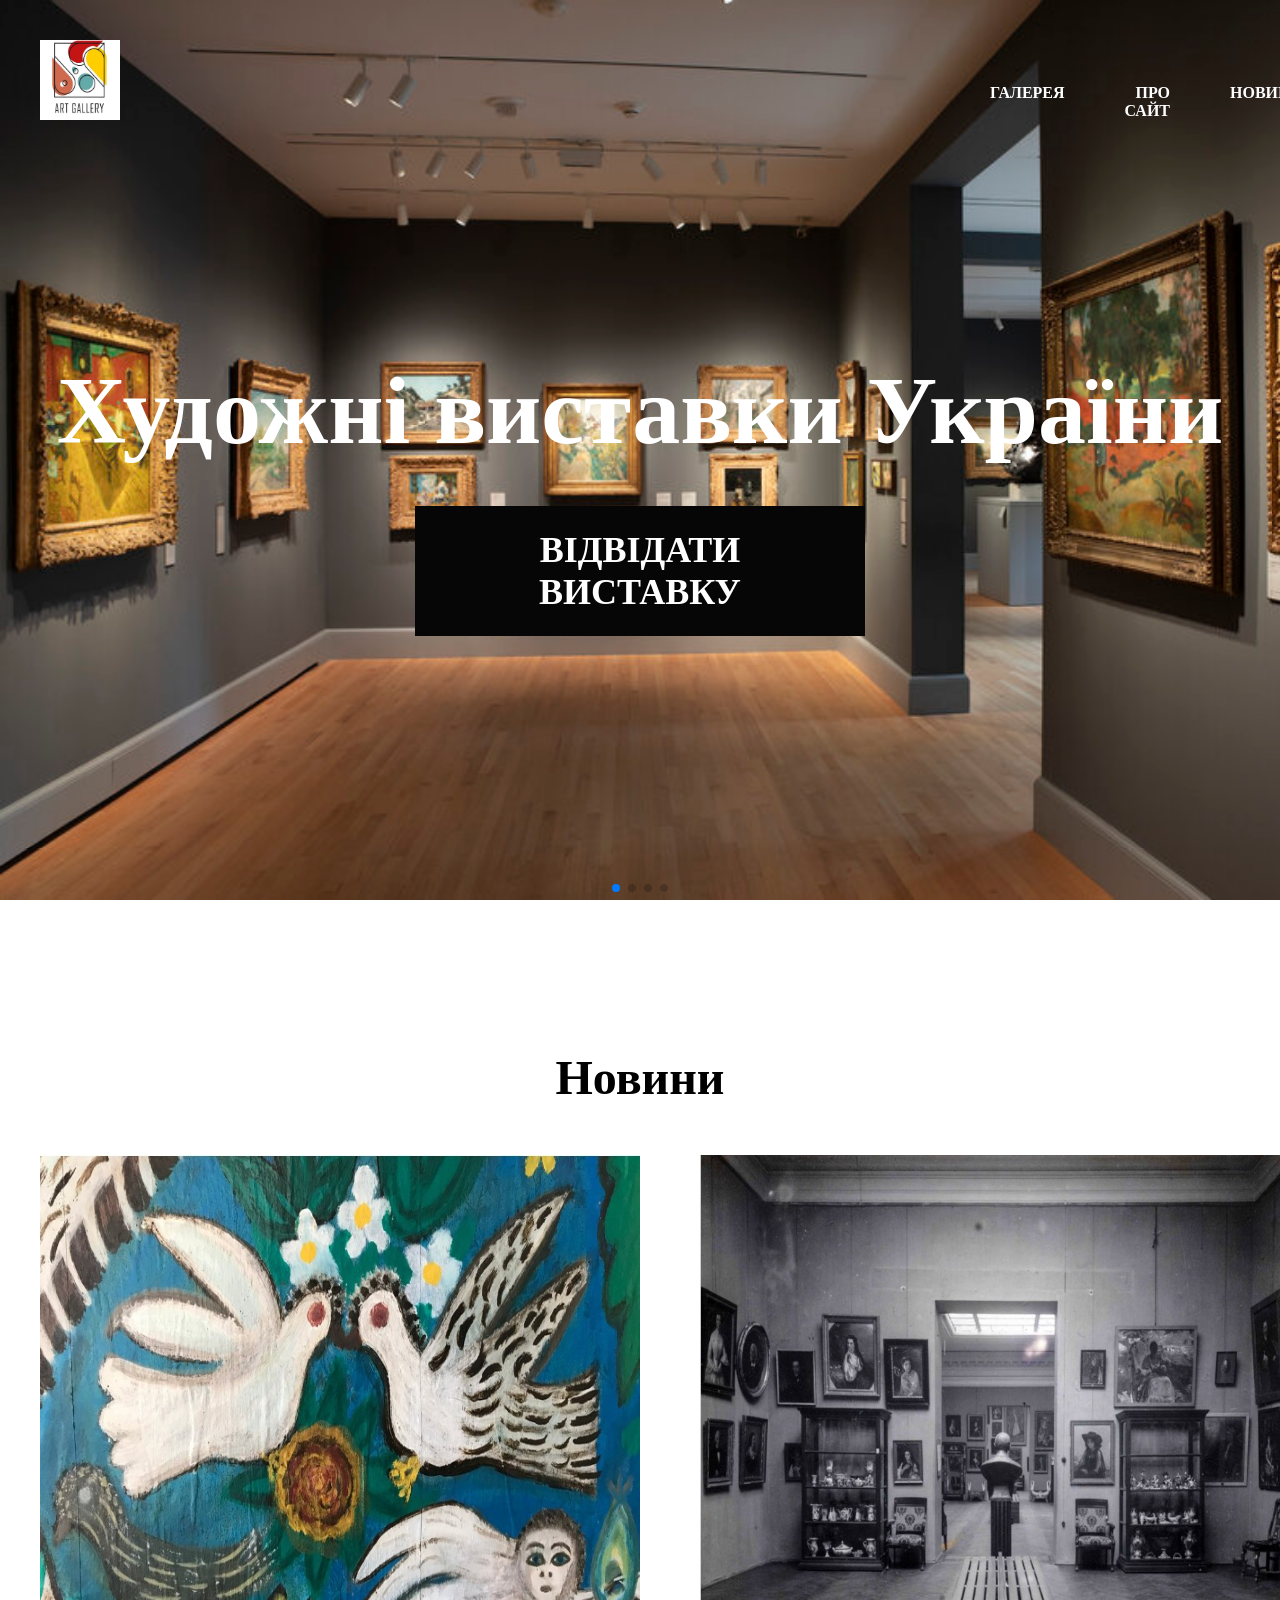
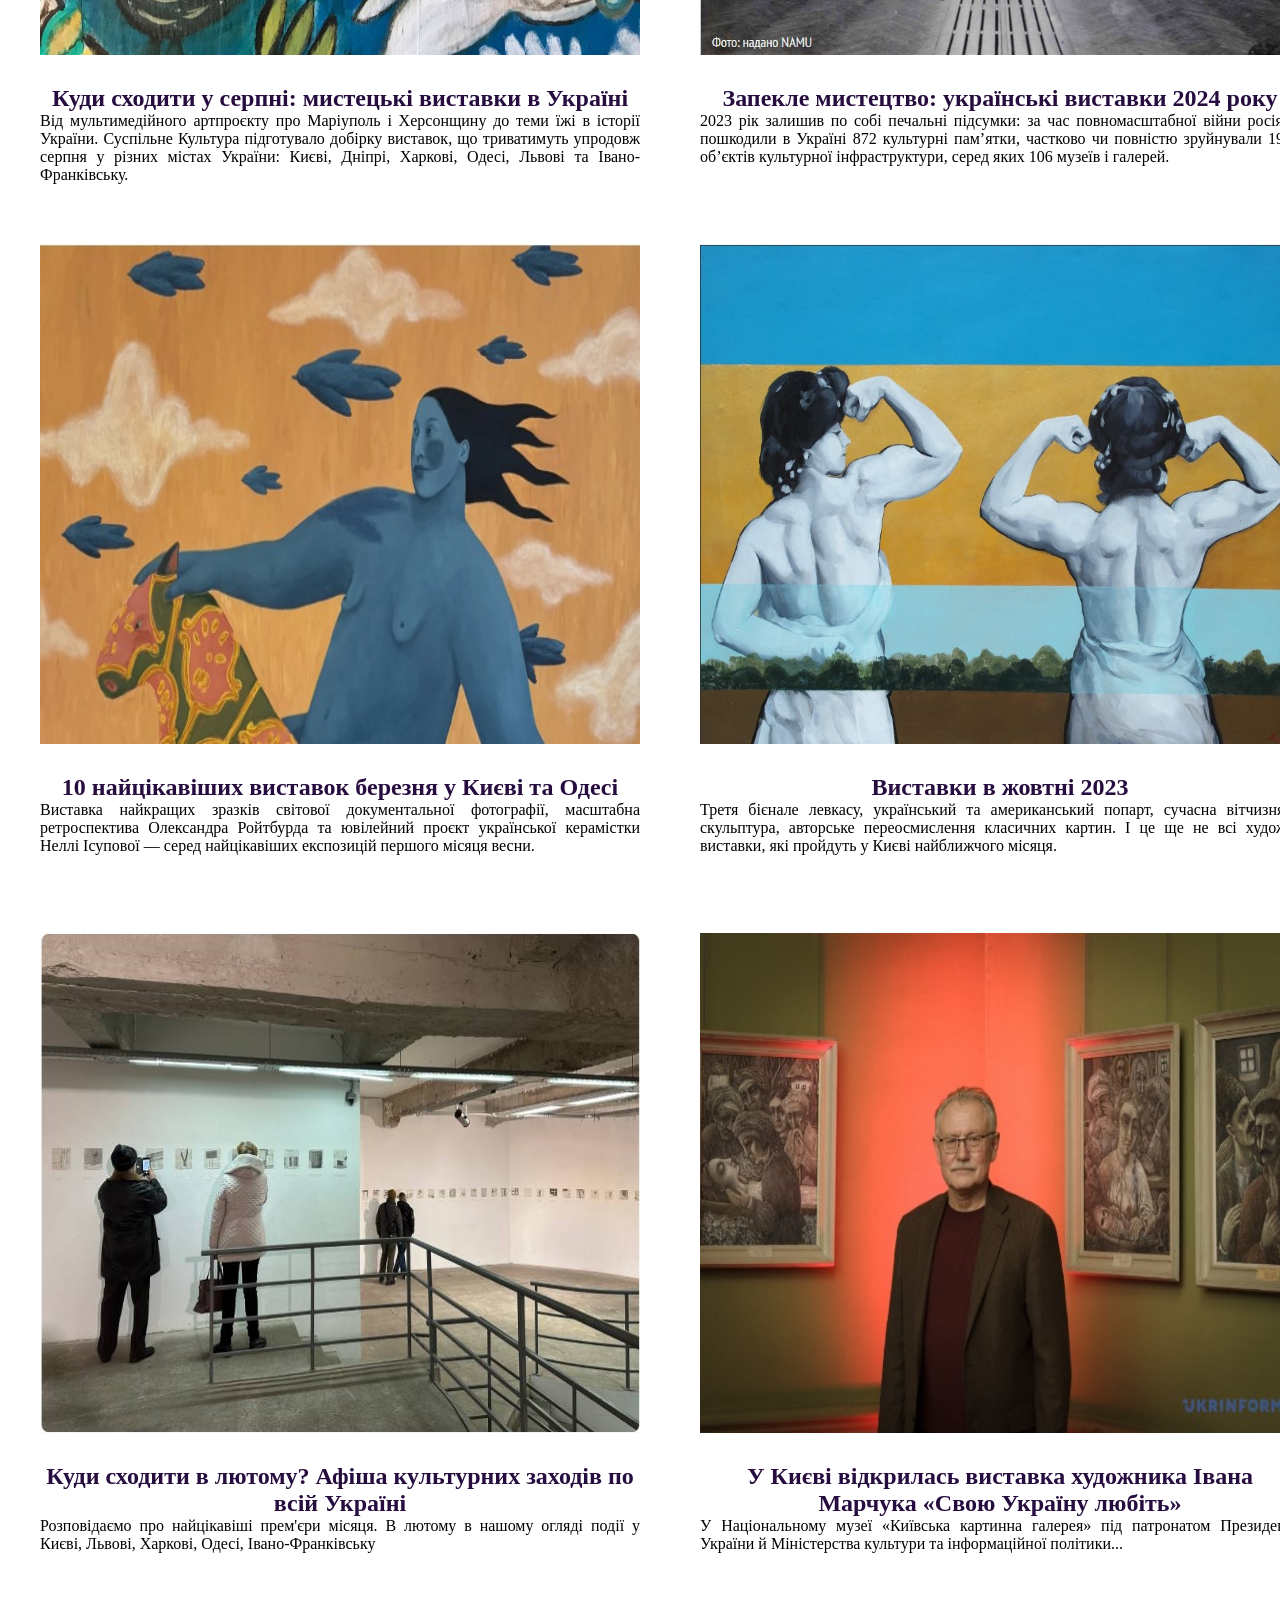
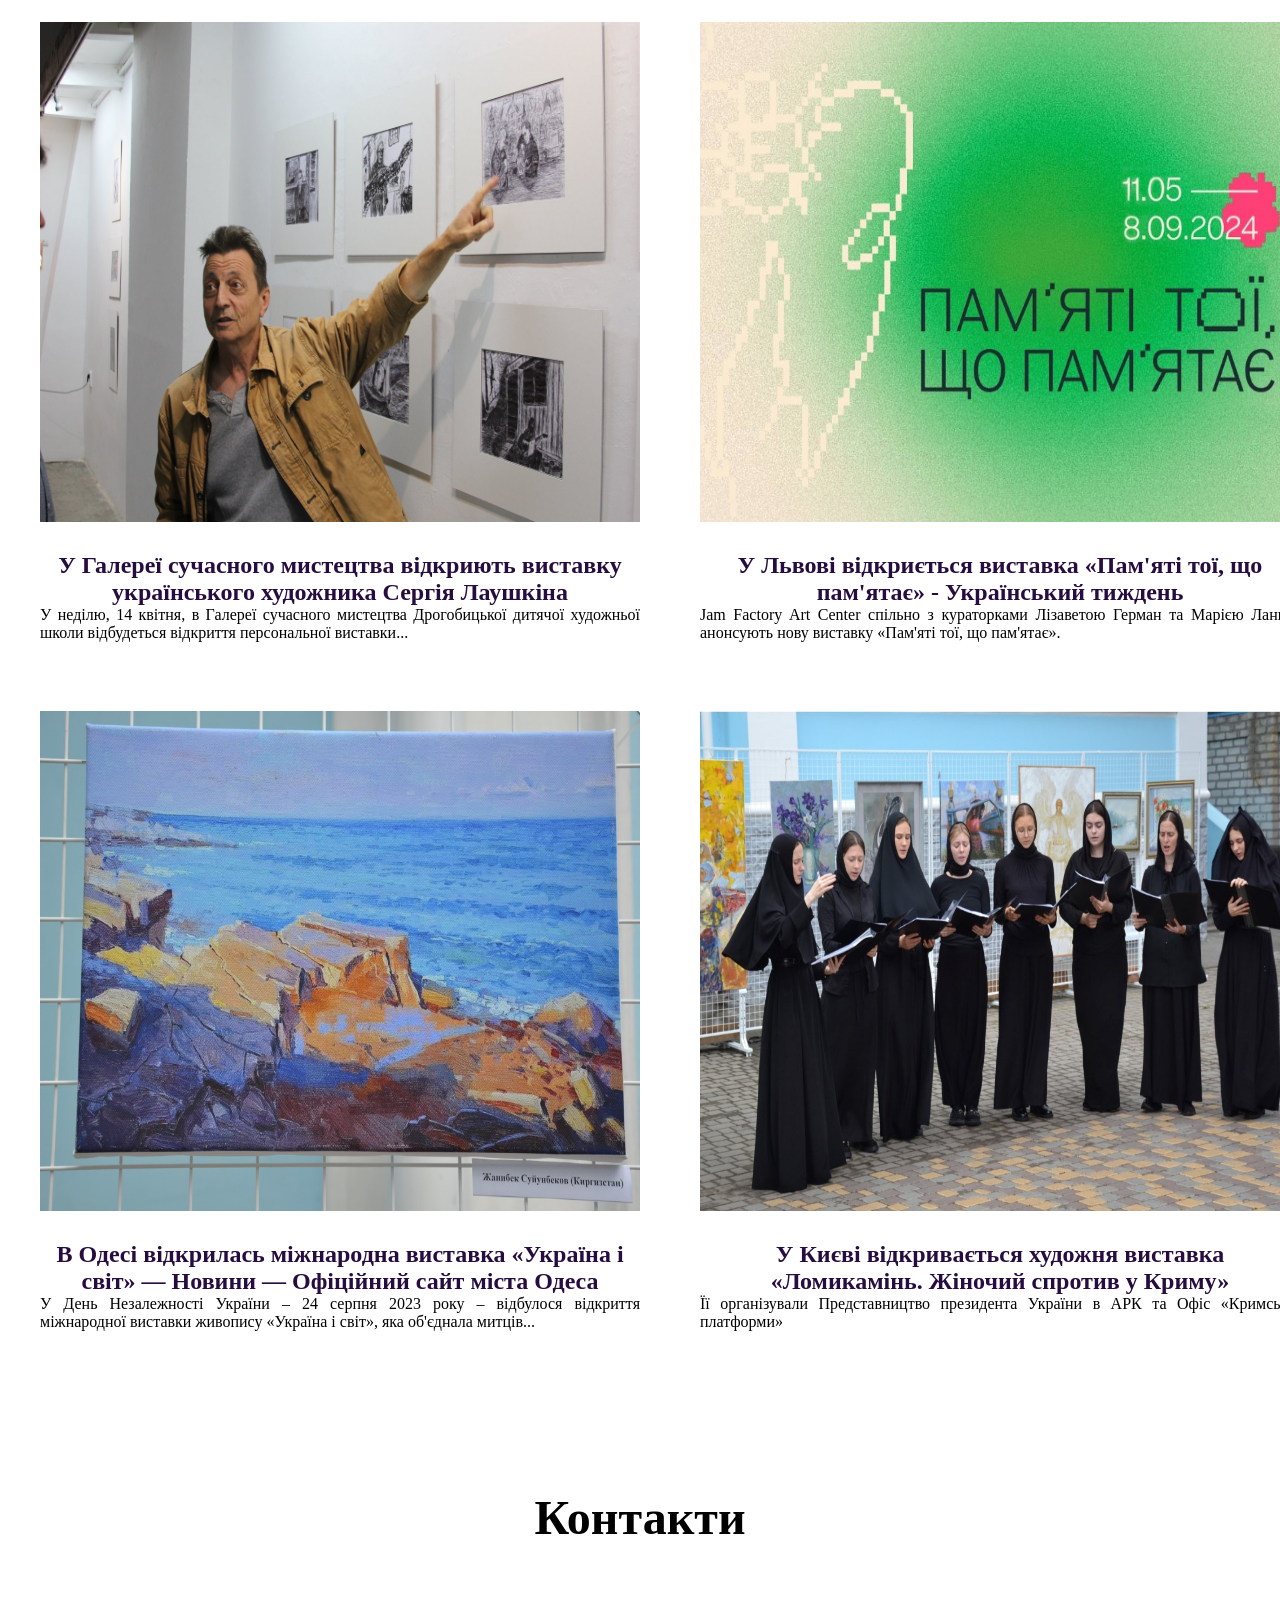
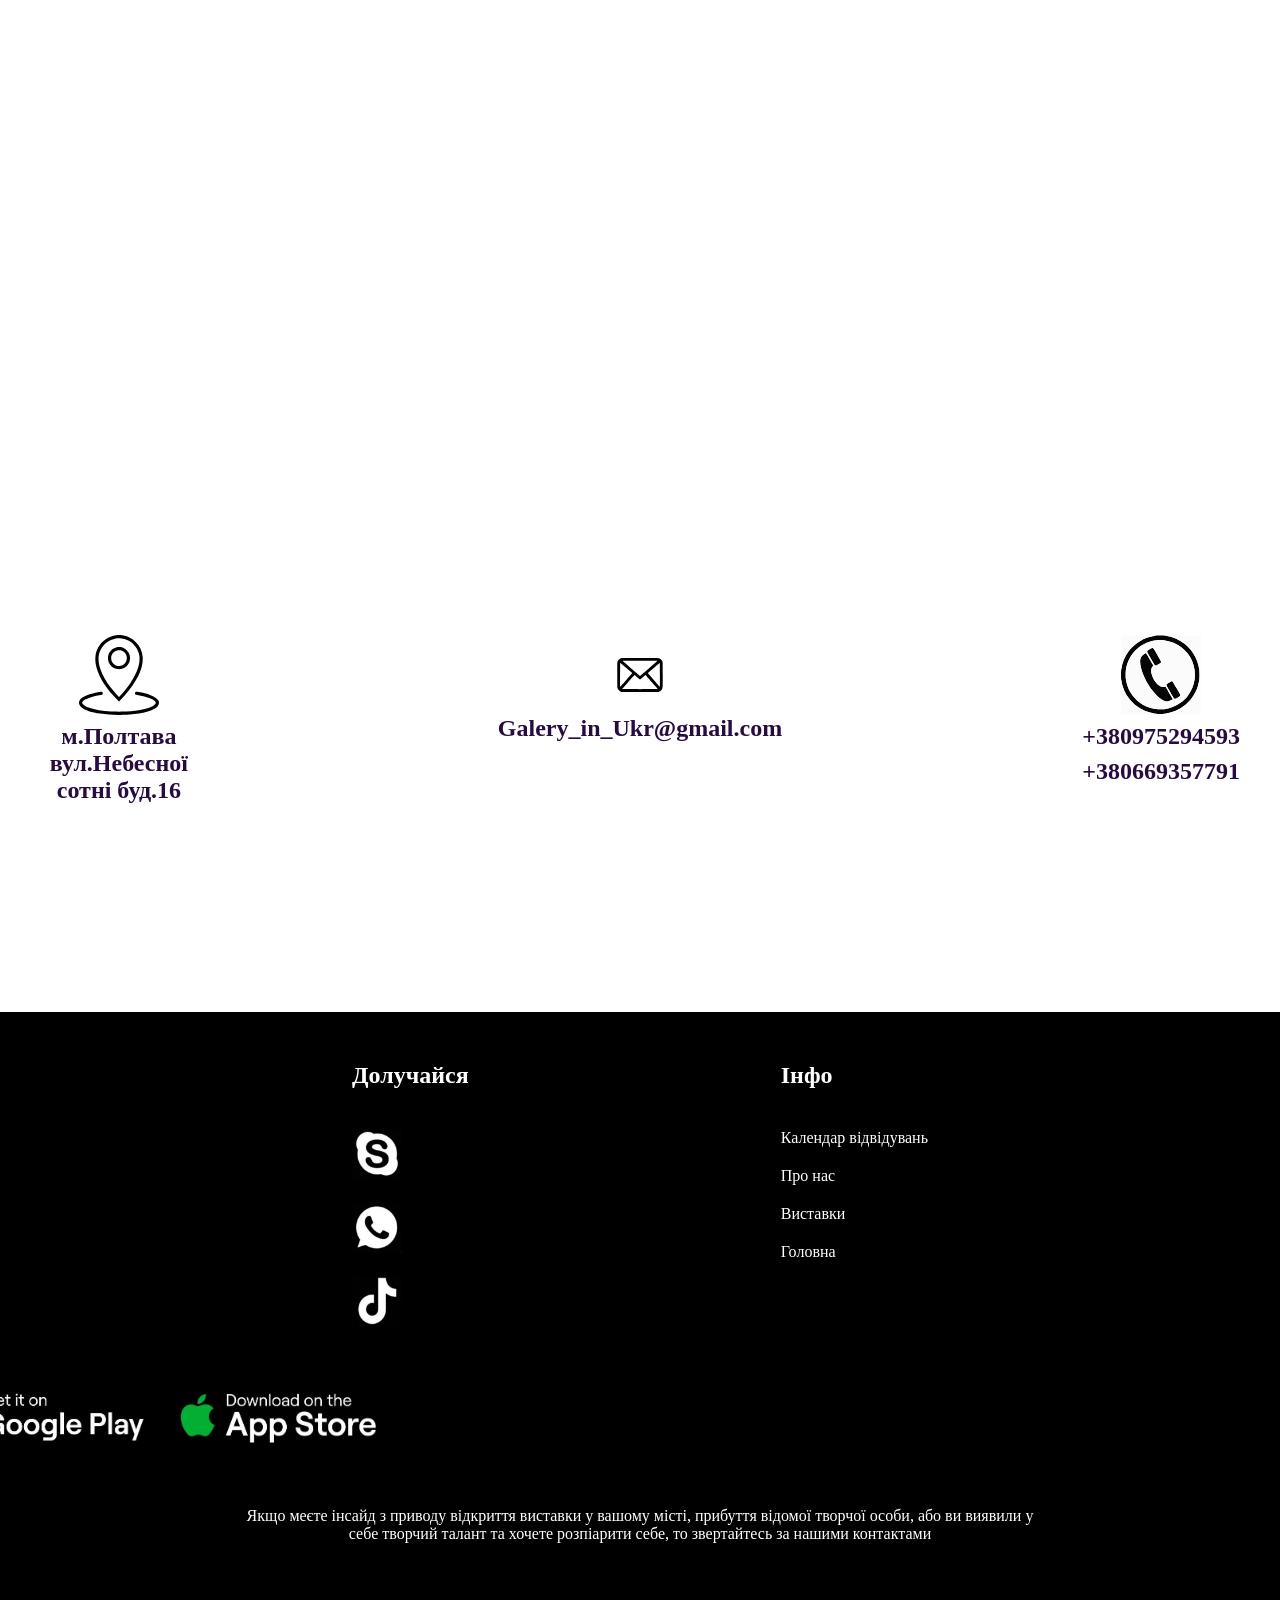
==== Index.html @ 412c2442 "first commit" ====
<html>

<head>
    <link rel="stylesheet" href="https://cdn.jsdelivr.net/npm/swiper@11/swiper-bundle.min.css" />
    <link rel="stylesheet" type="text/css" href="Styles.css">
    <Title> Головна </title>
    <link rel="preconnect" href="https://fonts.googleapis.com">
    <link rel="preconnect" href="https://fonts.gstatic.com" crossorigin>
    <link
        href="https://fonts.googleapis.com/css2?family=DM+Serif+Display:ital@0;1&family=Sedan:ital@0;1&family=Ubuntu:ital,wght@0,300;0,400;0,500;0,700;1,300;1,400;1,500;1,700&display=swap"
        rel="stylesheet">
</head>

<Body>
    <div class="wrapper">
        <header class="header header-main">
            <div class="container">
                <div class="header_inner">
                    <a href="Golovna.html" class="logo">
                        <img src="images/logo5.jpg" alt="" class="logo_img">
                    </a>
                    <div class="menu">
                        <ul class="menu_list">
                            <li class="menu_list-item">
                                <a class="menu_list-link" href="Galery.html">Галерея</a>
                            </li>
                            <li class="menu_list-item">
                                <a class="menu_list-link" href="About.html">Про сайт</a>
                            </li>
                            <li class="menu_list-item">
                                <a class="menu_list-link" href="#News">Новини</a>
                            </li>
                            <li class="menu_list-item">
                                <a class="menu_list-link" href="#contack">Контакти</a>
                            </li>
                        </ul>
                    </div>
                </div>

            </div>
        </header>
        <main class="main">
            <section class="top">
                <div class="container">
                    <h1 class="titles">
                        Художні виставки України
                    </h1>
                    <a href="Galery.html" class="top_links">
                        Відвідати виставку
                    </a>
                </div>
            </section>
            <div class="slider">
                <div class="swiper">
                    <div class="swiper-wrapper">
                        <div class="swiper-slide" style="background-image: url(images/galery1.jpg);"></div>
                        <div class="swiper-slide" style="background-image: url(images/galery11.jpg);"></div>
                        <div class="swiper-slide" style="background-image: url(images/galery3.jpg);"></div>
                        <div class="swiper-slide" style="background-image: url(images/galery4.jpg);"></div>
                    </div>
                    <div class="swiper-pagination"></div>
                </div>
            </div>
            <section class="section-obl">
                <div class="container">
                    <h2 class="section-title" id="News">Новини</h2>
                    <div class="why_lease-list">
                        <div class="why_lease-item">
                            <img src="images/news2.jpg" alt="" class="why_lease-item-img">
                            <h3>
                                <a class="why_lease-item-title" target="_blank"
                                    href="https://suspilne.media/culture/547539-kudi-shoditi-v-serpni-mistecki-vistavki-v-ukraini/">
                                    Куди сходити у серпні: мистецькі виставки в Україні
                                </a>
                            </h3>
                            <p class="why_lease-item-text">
                                Від мультимедійного артпроєкту про Маріуполь і Херсонщину до
                                теми їжі в історії України. Суспільне Культура підготувало добірку
                                виставок, що триватимуть упродовж серпня у різних містах України:
                                Києві, Дніпрі, Харкові, Одесі, Львові та Івано-Франківську.
                            </p>
                        </div>
                        <div class="why_lease-item">
                            <img src="images/news3.jpg" alt="" class="why_lease-item-img">
                            <h3>
                                <a class="why_lease-item-title" target="_blank"
                                    href="https://lb.ua/culture/2024/01/20/594532_zapekle_mistetstvo_ukrainski.html">
                                    Запекле мистецтво: українські виставки 2024 року
                                </a>
                            </h3>
                            <p class="why_lease-item-text">
                                2023 рік залишив по собі печальні підсумки: за час повномасштабної
                                війни росіяни пошкодили в Україні 872 культурні пам’ятки, частково
                                чи повністю зруйнували 1907 об’єктів культурної інфраструктури,
                                серед яких 106 музеїв і галерей.
                            </p>
                        </div>
                        <div class="why_lease-item">
                            <img src="images/news4.jpg" alt="" class="why_lease-item-img">
                            <h3>
                                <a class="why_lease-item-title" target="_blank"
                                    href="https://vogue.ua/article/culture/art/7-naycikavishih-vistavok-bereznya-u-kiyevi-ta-lvovi-54980.html">
                                    10 найцікавіших виставок березня у Києві та Одесі
                                </a>
                            </h3>
                            <p class="why_lease-item-text">
                                Виставка найкращих зразків світової документальної фотографії, масштабна
                                ретроспектива Олександра Ройтбурда та ювілейний проєкт української керамістки
                                Неллі Ісупової — серед найцікавіших експозицій першого місяця весни.
                            </p>
                        </div>
                        <div class="why_lease-item">
                            <img src="images/news5.jpg" alt="" class="why_lease-item-img">
                            <h3>
                                <a class="why_lease-item-title" target="_blank"
                                    href="https://tykyiv.com/afisha/tsikavi-vistavki-iaki-varto-vidvidati-u-zhovtni/">
                                    Виставки в жовтні 2023
                                </a>
                            </h3>
                            <p class="why_lease-item-text">
                                Третя бієнале левкасу, український та американський попарт, сучасна вітчизняна
                                скульптура, авторське переосмислення класичних картин. І це ще не всі художні
                                виставки, які пройдуть у Києві найближчого місяця.
                            </p>
                        </div>
                        <div class="why_lease-item">
                            <img src="images/news6.jpg" alt="" class="why_lease-item-img">
                            <h3>
                                <a class="why_lease-item-title" target="_blank"
                                    href="https://life.pravda.com.ua/culture/2024/01/31/259160/">
                                    Куди сходити в лютому? Афіша культурних заходів по всій Україні
                                </a>
                            </h3>
                            <p class="why_lease-item-text">
                                Розповідаємо про найцікавіші прем'єри місяця. В лютому в нашому огляді події у
                                Києві, Львові, Харкові, Одесі, Івано-Франківську
                            </p>
                        </div>
                        <div class="why_lease-item">
                            <img src="images/news7.jpg" alt="" class="why_lease-item-img">
                            <h3>
                                <a class="why_lease-item-title" target="_blank"
                                    href="https://www.ukrinform.ua/rubric-culture/3782452-u-kievi-vidkrilas-vistavka-hudoznika-ivana-marcuka-svou-ukrainu-lubit.html">
                                    У Києві відкрилась виставка художника Івана Марчука «Свою Україну любіть»
                                </a>
                            </h3>
                            <p class="why_lease-item-text">
                                У Національному музеї «Київська картинна галерея» під патронатом Президента
                                України й Міністерства культури та інформаційної політики...
                            </p>
                        </div>
                        <div class="why_lease-item">
                            <img src="images/news1.jpg" alt="" class="why_lease-item-img">
                            <h3>
                                <a class="why_lease-item-title" target="_blank"
                                    href="https://drohobych-rada.gov.ua/do-1200-u-stebnyku-bude-prypyneno-vodopostachannya-vul-a-melnyka-ta-kolpczya/">
                                    У Галереї сучасного мистецтва відкриють виставку українського художника Сергія
                                    Лаушкіна
                                </a>
                            </h3>
                            <p class="why_lease-item-text">
                                У неділю, 14 квітня, в Галереї сучасного мистецтва Дрогобицької дитячої
                                художньої школи відбудеться відкриття персональної виставки...
                            </p>
                        </div>
                        <div class="why_lease-item">
                            <img src="images/news8.jpg" alt="" class="why_lease-item-img">
                            <h3>
                                <a class="why_lease-item-title" target="_blank"
                                    href="https://tyzhden.ua/u-lvovi-vidkryietsia-vystavka-pam-iati-toi-shcho-pam-iataie/">
                                    У Львові відкриється виставка «Пам'яті тої, що пам'ятає» - Український тиждень
                                </a>
                            </h3>
                            <p class="why_lease-item-text">
                                Jam Factory Art Center спільно з кураторками Лізаветою Герман та Марією Ланько
                                анонсують нову виставку «Пам'яті тої, що пам'ятає».
                            </p>
                        </div>
                        <div class="why_lease-item">
                            <img src="images/news9.jpg" alt="" class="why_lease-item-img">
                            <h3>
                                <a class="why_lease-item-title" target="_blank"
                                    href="https://omr.gov.ua/ua/news/234325">
                                    В Одесі відкрилась міжнародна виставка «Україна і світ» — Новини — Офіційний сайт
                                    міста
                                    Одеса
                                </a>
                            </h3>
                            <p class="why_lease-item-text">
                                У День Незалежності України – 24 серпня 2023 року – відбулося відкриття міжнародної
                                виставки живопису «Україна і світ», яка об'єднала митців...
                            </p>
                        </div>
                        <div class="why_lease-item">
                            <img src="images/news10.jpg" alt="" class="why_lease-item-img">
                            <h3><a class="why_lease-item-title" target="_blank"
                                    href="https://ua.krymr.com/a/news-krym-kyiv-vystavka-lomykamin-zhinochyi-sprotyv-u-krymu/32835389.html">
                                    У Києві відкривається художня виставка «Ломикамінь. Жіночий спротив у Криму»
                                </a></h3>
                            <p class="why_lease-item-text">
                                Її організували Представництво президента України в АРК та Офіс «Кримської платформи»
                            </p>
                        </div>
                    </div>
                </div>
            </section>
            <section class="navi">
                <div class="container">
                    <div class="navi-inner">
                        <h2 class="section-title" id="contack">Контакти</h2>
                        <iframe
                            src="https://www.google.com/maps/embed?pb=!1m18!1m12!1m3!1d3411.8221162611226!2d34.56266500900744!3d49.57566776638759!2m3!1f0!2f0!3f0!3m2!1i1024!2i768!4f13.1!3m3!1m2!1s0x40d825e425e6ba6b%3A0xcf3e6bdfb9e4ca82!2z0J_QvtC70YLQsNCy0LAsINCf0L7Qu9GC0LDQstGB0LrQsNGPINC-0LHQu9Cw0YHRgtGMLCAzNjAwMA!5e0!3m2!1sru!2sua!4v1715534057317!5m2!1sru!2sua"
                            width="1200" height="600" style="border:0;" allowfullscreen="" loading="lazy"
                            referrerpolicy="no-referrer-when-downgrade"></iframe>
                        <div class="navi-list">
                            <div class="navi-item">
                                <img src="/images/adres.svg" alt="" class="logo_img">
                                <h3 class="contact">м.Полтава вул.Небесної сотні буд.16</h3>
                            </div>
                            <div class="navi-item">
                                <img src="/images/pochta.svg" alt="" class="logo_img">
                                <h3 class="contact2">Galery_in_Ukr@gmail.com</h3>
                            </div>
                            <div class="navi-item">
                                <img src="/images/trace.svg" alt="" class="logo_img">
                                <h3 class="contact">+380975294593</h3>
                                <h3 class="contact">+380669357791</h3>
                            </div>
                        </div>
                    </div>
                </div>
            </section>
        </main>
        <footer class="footer">
            <div class="container">
                <nav class="footer_menu">
                    <ul class="footer_menu-list">
                        <li class="footer_menu-item">
                            <p class="footer_menu-title">Долучайся</p>
                        </li>
                        <li class="footer_menu-item"><a href="#" class="footer_menu-link"><img class="photo" src="images/mes1.jpg" alt=""></a></li>
                        <li class="footer_menu-item"><a href="#" class="footer_menu-link"><img class="photo" src="images/mes2.jpg" alt=""></a></li>
                        <li class="footer_menu-item"><a href="#" class="footer_menu-link"><img class="photo" src="images/mes3.jpg" alt=""></a></li>
                    </ul>
                    <ul class="footer_menu-list">
                        <li class="footer_menu-item">
                            <p class="footer_menu-title">Інфо</p>
                        </li>
                        <li class="footer_menu-item"><a href="#" class="footer_menu-link">Календар відвідувань</a></li>
                        <li class="footer_menu-item"><a href="About.html" class="footer_menu-link">Про нас</a></li>
                        <li class="footer_menu-item"><a href="Galery.html" class="footer_menu-link">Виставки</a></li>
                        <li class="footer_menu-item"><a href="Golovna.html" class="footer_menu-link">Головна</a></li>
                    </ul>
                </nav>
                <ul class="app">
                    <li class="app_item">
                        <a href="" class="app_item-link" href="#">
                            <img class="app_item-img" src="images/play2.jpg" alt="error">
                        </a>
                    </li>
                    <li class="app_item">
                        <a href="" class="app_item-link" href="#">
                            <img class="app_item-img" src="images/app.jpg" alt="error">
                        </a>
                    </li>
                </ul>
                <div class="footer_copy">
                    <p class="footer_copy-text">
                        Якщо меєте інсайд з приводу відкриття виставки у вашому місті, 
                        прибуття відомої творчої особи, або ви виявили у себе творчий 
                        талант та хочете розпіарити себе, то звертайтесь за нашими контактами
                    </p>
                </div>                
            </div>
        </footer>

    </div>
    <script src="https://cdn.jsdelivr.net/npm/swiper@11/swiper-bundle.min.js"></script>
    <script src="js/main.js"></script>
</Body>

</html>
---- Styles.css ----
html {
    box-sizing: border-box;
}

*,
*::after,
*::before {
    box-sizing: inherit;
    margin: 0;
    padding: 0;
}

html,
body {
    height: 100%;
}

.wrapper {
    min-height: 100%;
    display: flex;
    flex-direction: column;
}

.container {
    max-width: 1220px;
    margin: 0 auto;
    padding: 0 10px;
}

body {
    font-family:
        /*"Sedan", serif*/
        'Brush Script MT', cursive;
    font-size: 16px;
    font-family: 400;
    /*line-height: 1.3;*/
}

.header {
    background-color: black;
}

.header-main {
    background-color: transparent;
    position: absolute;
    z-index: 10;
    left: 0;
    right: 0;
}

.header_inner {
    padding-top: 40px;
    padding-bottom: 45px;
    display: flex;
    justify-content: space-between;
    align-items: flex-end;
}

.menu_list {
    /*display: flex;
    gap: 35px*/
    display: grid;
    grid-template-columns: repeat(4, 1fr);
    grid-template-rows: 1fr;
    justify-content: space-around;
    gap: 60px;
    text-align: right;
}

ul {
    list-style-type: none;
    max-width: 250px;
}

a {
    text-decoration: none;
    color: inherit;
}

.section-title {
    margin-bottom: 50px;
    font-size: 48px;
    font-weight: 700px;
    text-align: center;
}

.menu_list-link {
    color: white;
    text-transform: uppercase;
    font-weight: 700;
}

.menu_list-link:hover {
    color: aquamarine;
}

.menu_list-link--active {
    color: blueviolet;
}

.logo_img {
    width: 80;
    height: 80;
}

.footer {
    background-color: black;
    padding: 50px 0 32px;
    color: white;
}

.footer_menu {
    display: flex;
    justify-content: space-evenly;
    margin-bottom: 50px
}

.footer_menu-list {
    max-width: 250px;
}

.footer_menu-title {
    font-size: 24px;
    font-weight: 700;
    padding-bottom: 20px;
}

.footer_menu-item+.footer_menu-item {
    padding-top: 20px;
}

.app {
    display: flex;
    justify-content: center;
    gap: 40;
    margin-bottom: 52px;
}

.app_item-img {
    width: 250px;
    height: 70px;
}

.photo {
    width: 50px;
    height: 50px;
}

.footer_copy {
    max-width: 800px;
    margin: 0 auto 30px;
    text-align: center;
}

.copy_now-list {
    display: flex;
    justify-content: center;
    flex-direction: row;
    gap: 40px;
    padding-top: 10px;
}

.copy_nav-link {
    font-size: 20px;
}

.main {
    flex-grow: 1;
}

.top {
    color: white;
    text-align: center;
    padding-top: 250px;
    padding-bottom: 50px;
    position: absolute;
    z-index: 5;
    left: 0;
    right: 0;
}

.title {
    padding-top: 105px;
    padding-bottom: 40px;
    font-size: 96px;
    font-weight: 700;
}

.titles {
    padding-top: 105px;
    padding-bottom: 40px;
    font-size: 96px;
    font-weight: 700;
}

.top_link {
    background-color: rgb(6, 6, 6);
    padding: 23px;
    max-width: 450px;
    display: inline-block;
    text-transform: uppercase;
    font-size: 36px;
    font-weight: 700;
}

.top_links {
    background-color: rgb(6, 6, 6);
    padding: 23px;
    max-width: 450px;
    display: inline-block;
    text-transform: uppercase;
    font-size: 36px;
    font-weight: 700;
}

.top_link:hover {
    color: aquamarine;
}

.top_links:hover {
    color: aquamarine;
}

.swiper-slide {
    height: 100vh;
    background-repeat: no-repeat;
    background-size: cover;
}

.swiper-pagination-bullet {
    background-attachment: fixed;
}

.section-obl {
    padding: 150px 0;
}

.why_lease-list {
    display: grid;
    grid-template-columns: repeat(2, 1fr);
    grid-template-rows: repeat(5, 1fr);
    gap: 60px;
    text-align: center;
}

.why_lease-item-img {
    margin-bottom: 30px;
    height: 500;
    width: 600;
}

.why_lease-item-photo {
    margin-bottom: 30px;
    height: 500;
    width: 600;
}

.contact {
    margin: 5% 0;
    font-weight: 700;
    font-size: 24px;
    text-align: center;
    color: rgb(39, 13, 63);
}

.contact2 {    
    font-family: cursive;    
    font-weight: 700;
    font-size: 24px;
    text-align: center;
    color: rgb(39, 13, 63);
}

.why_lease-item-title {
    margin-bottom: 30px;
    font-size: 24px;
    font-weight: 700;
    text-align: center;
    color: rgb(39, 13, 63);
}

.why_lease-item-title:hover {
    color: rgb(186, 18, 18);
}

.why_lease-item-text {

    text-align: justify;
}

.navi {
    padding-bottom: 150px;
}

.navi-inner {
    max-width: 1200px;
    margin: 0 auto;
}

.navi-list {
    display: grid;
    grid-template-columns: repeat(3, 1fr);
    grid-template-rows: 1fr;
    gap: 300px;
    text-align: center;
    padding: 20px 0 30px;
    justify-content: space-around;
}

.navi-item {
    padding: 20px 0 20px;
}

.galery {
    padding-bottom: 100px;
    padding-top: 40px;
}

.galery2 {
    display: grid;
    grid-template-columns: repeat(2, 1fr);
    grid-template-rows: repeat(6, 1fr);
    text-align: center;
    padding: 20px 0 30px;
}

.pikch {
    padding-top: 5px;
    padding-left: 5px;
    padding-right: 5px;
    padding-bottom: 5px;
}

.mini-box {
    display: grid;
    grid-template-columns: repeat(3, 1fr);
    grid-template-rows: 1fr;
    gap: 50px;
    text-align: center;
    padding: 20px 0 30px;
    justify-content: space-evenly;

}

@media all and (max-width: 900px) {
    .navi-list {
        display: grid;
        grid-template-columns: 1fr;
        grid-template-rows: repeat(3, 1fr);
        gap: 100px;
        text-align: center;
        padding: 20px 0 30px;
        justify-content: space-around;
    }

    .galery2 {
        display: grid;
        grid-template-columns: 1fr;
        grid-template-rows: repeat(12, 1fr);
        text-align: center;
        padding: 20px 0 30px;
        justify-content: space-around;
    }

    .why_lease-list {
        display: grid;
        grid-template-columns: 1fr;
        grid-template-rows: repeat(10, 1fr);
        gap: 60px;
        text-align: center;
    }

    .mini-box {
        display: grid;
        grid-template-columns: 1fr;
        grid-template-rows: repeat(3, 1fr);
        gap: 50px;
        text-align: center;
        padding: 20px 0 30px;
        justify-content: space-evenly;

    }

    .menu_list {
        /*display: flex;
        gap: 35px*/
        display: grid;
        grid-template-columns: repeat(4, 1fr);
        grid-template-rows: 1fr;
        justify-content: space-around;
        margin-right: 90px;
        gap: 20px;
        text-align: right;
    }

    iframe {
        width: 750px;
    }

    .swiper-slide {
        height: 100vh;
        /*background-repeat: no-repeat;
        background-size: 600px 1200px;*/
        /*background-repeat: repeat-y;
        background-size: contain; */
        background-repeat: no-repeat;
        background-size: cover;
    }

    .app {
        margin-left: 170px;
    }

    .top_links {
        font-size: 19px;
    }

    .titles {        
        font-size: 76px;        
    }
}
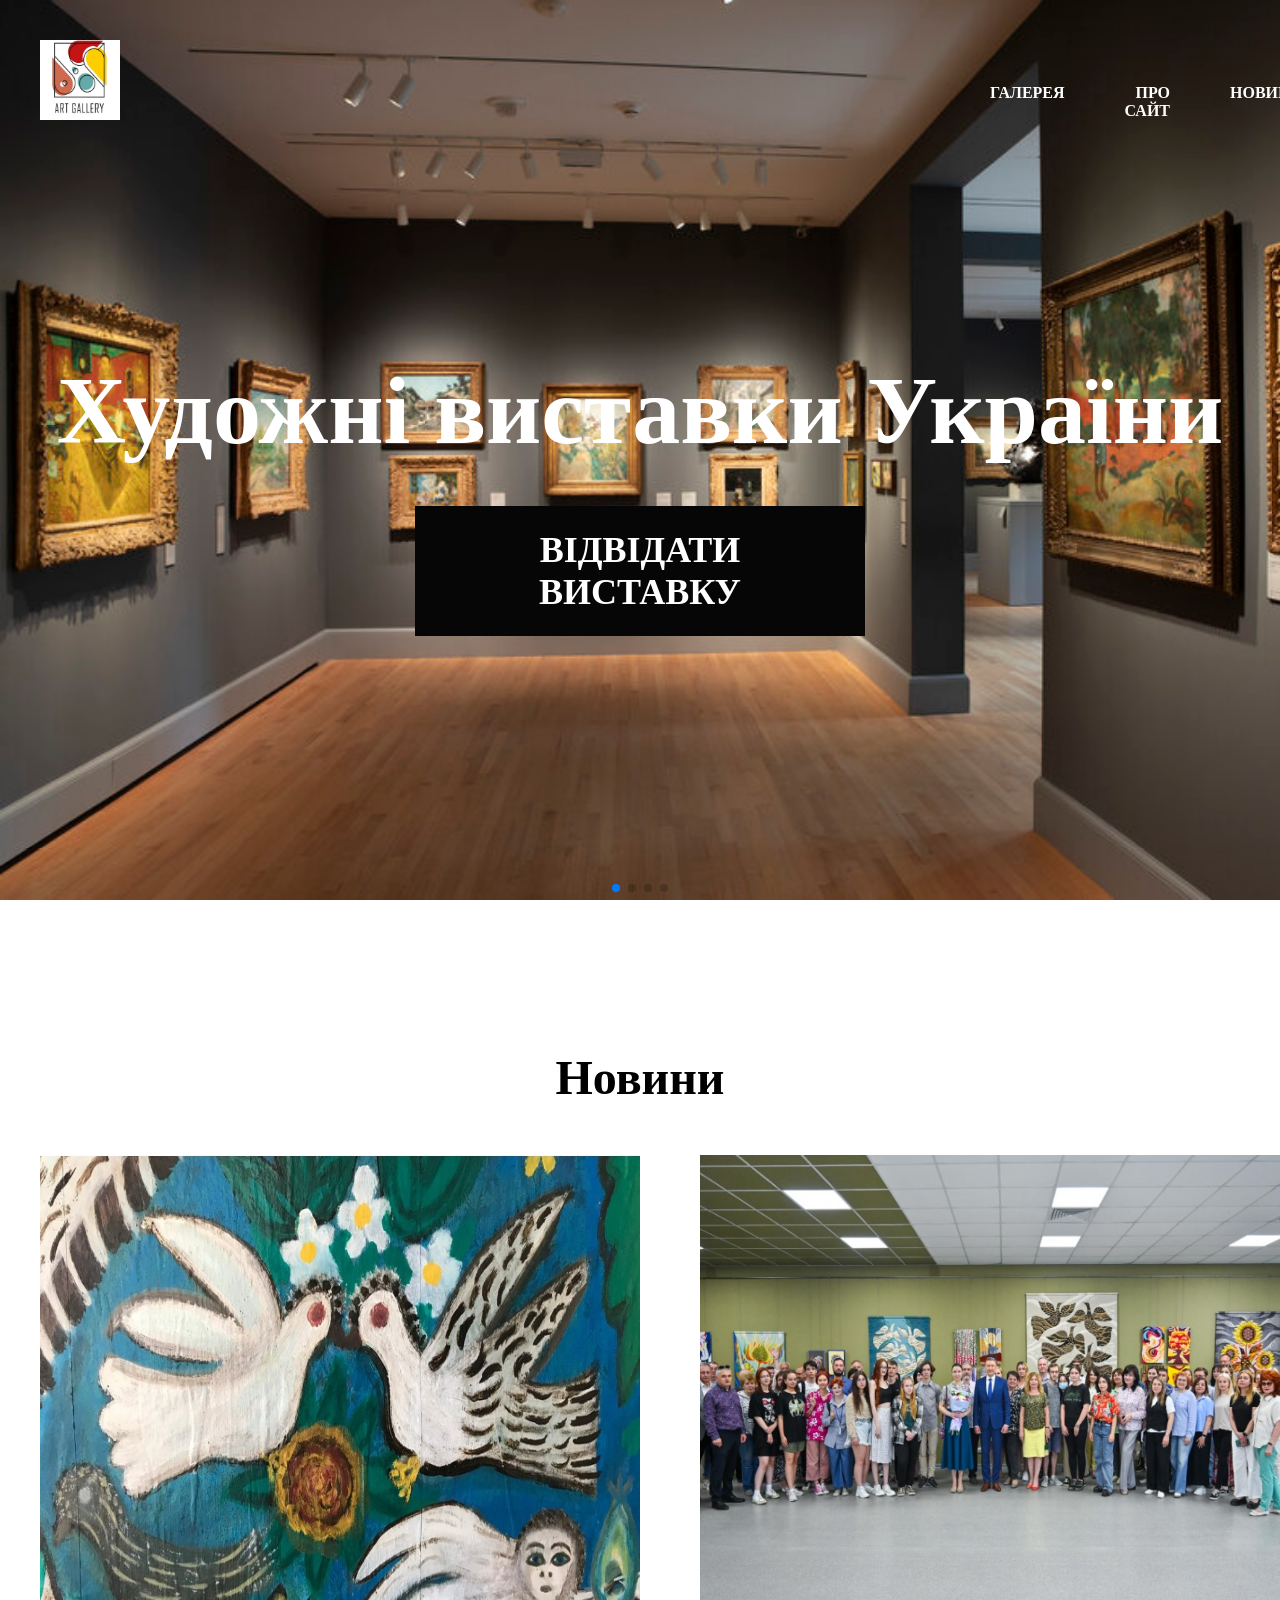
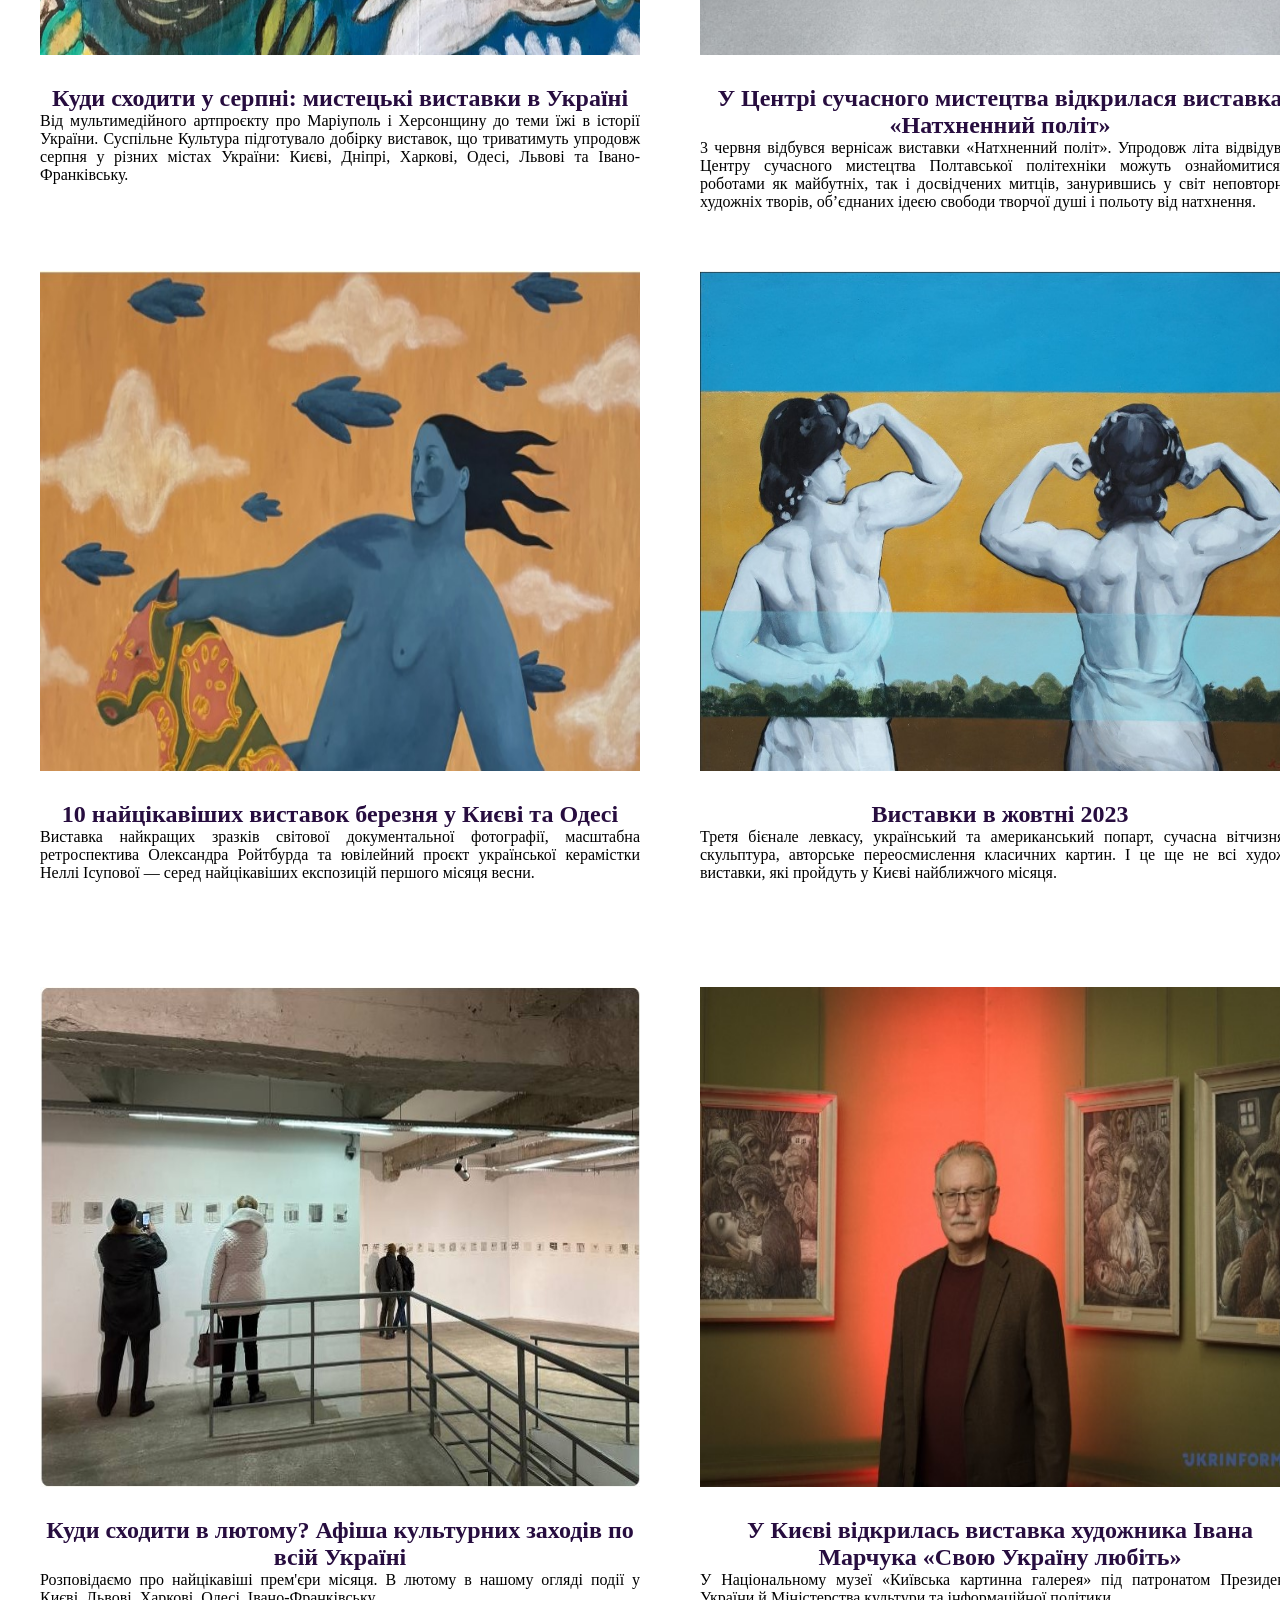
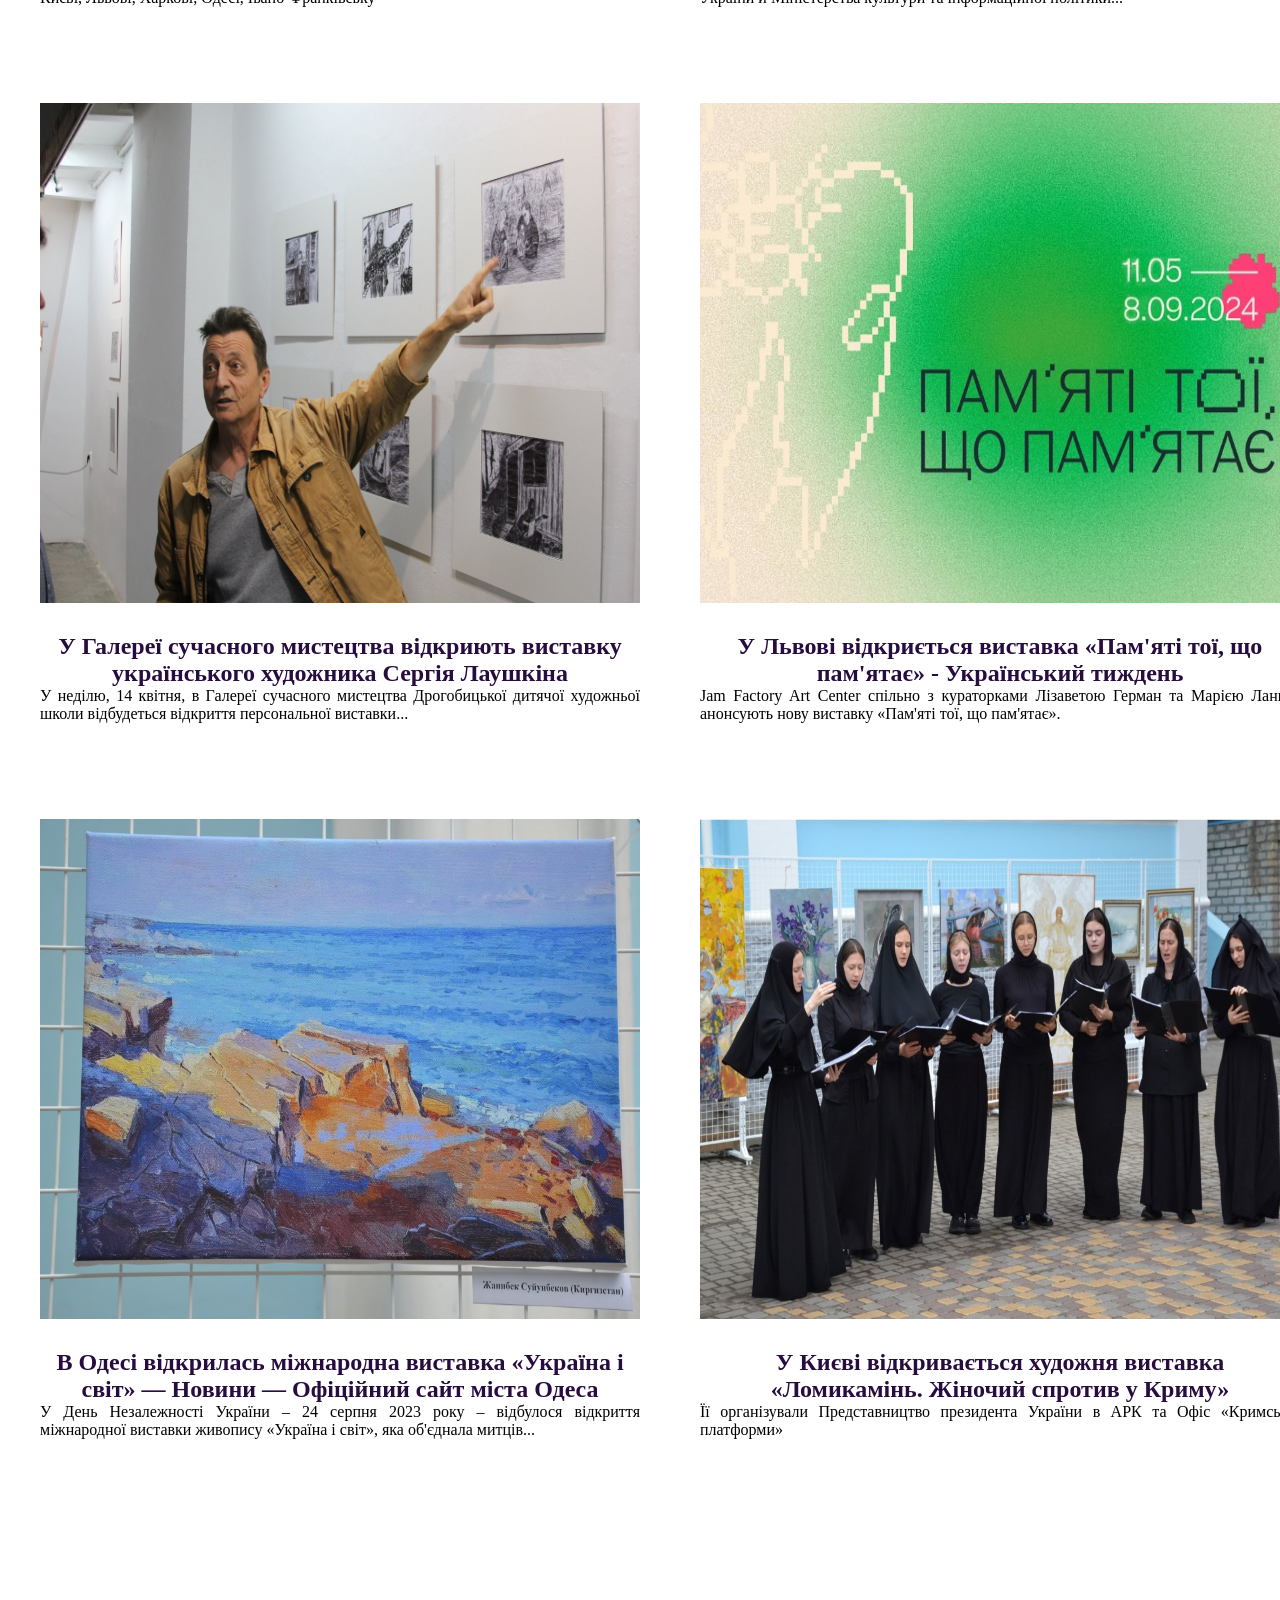
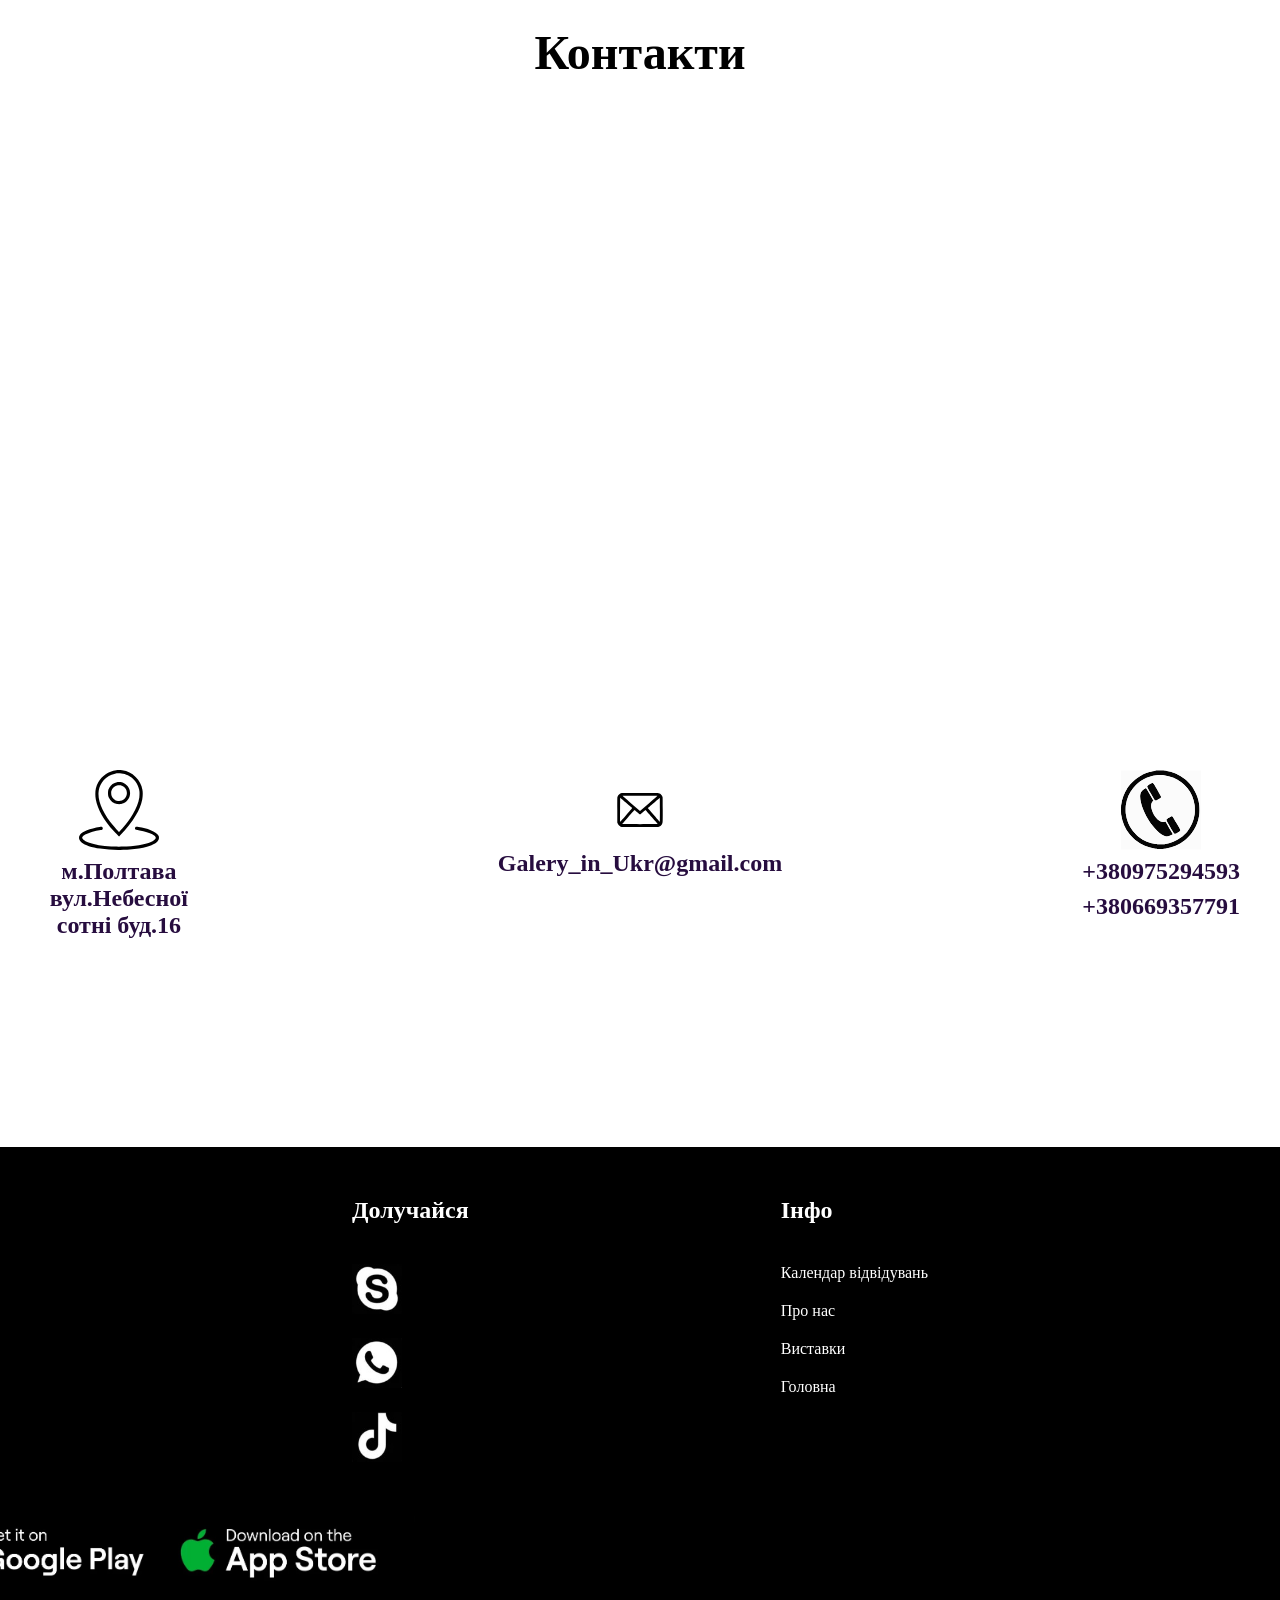
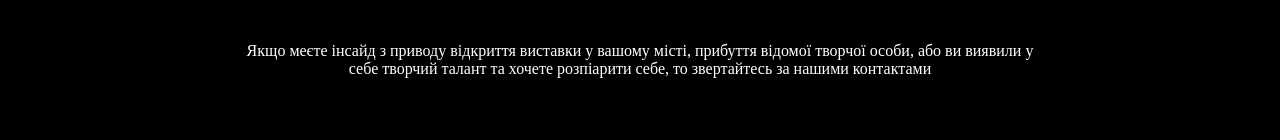
==== commit d9ab4140: "first_commit" ====
--- a/Index.html
+++ b/Index.html
@@ -16,7 +16,7 @@
         <header class="header header-main">
             <div class="container">
                 <div class="header_inner">
-                    <a href="Golovna.html" class="logo">
+                    <a href="Index.html" class="logo">
                         <img src="images/logo5.jpg" alt="" class="logo_img">
                     </a>
                     <div class="menu">
@@ -81,18 +81,19 @@
                             </p>
                         </div>
                         <div class="why_lease-item">
-                            <img src="images/news3.jpg" alt="" class="why_lease-item-img">
-                            <h3>
-                                <a class="why_lease-item-title" target="_blank"
-                                    href="https://lb.ua/culture/2024/01/20/594532_zapekle_mistetstvo_ukrainski.html">
-                                    Запекле мистецтво: українські виставки 2024 року
-                                </a>
-                            </h3>
-                            <p class="why_lease-item-text">
-                                2023 рік залишив по собі печальні підсумки: за час повномасштабної
-                                війни росіяни пошкодили в Україні 872 культурні пам’ятки, частково
-                                чи повністю зруйнували 1907 об’єктів культурної інфраструктури,
-                                серед яких 106 музеїв і галерей.
+                            <img src="images/news11.jpg" alt="" class="why_lease-item-img">
+                            <h3>
+                                <a class="why_lease-item-title" target="_blank"
+                                    href="https://nupp.edu.ua/news/u-tsentri-suchasnogo-mistetstva-vidkrilasya-vistavka-natkhnenniy-polit.html">
+                                    У Центрі сучасного мистецтва відкрилася виставка «Натхненний політ»
+                                </a>
+                            </h3>
+                            <p class="why_lease-item-text">
+                                3 червня відбувся вернісаж виставки «Натхненний політ». Упродовж літа 
+                                відвідувачі Центру сучасного мистецтва Полтавської політехніки можуть 
+                                ознайомитися з роботами як майбутніх, так і досвідчених митців, занурившись 
+                                у світ неповторних художніх творів, об’єднаних ідеєю свободи творчої душі і 
+                                польоту від натхнення.
                             </p>
                         </div>
                         <div class="why_lease-item">
@@ -249,7 +250,7 @@
                         <li class="footer_menu-item"><a href="#" class="footer_menu-link">Календар відвідувань</a></li>
                         <li class="footer_menu-item"><a href="About.html" class="footer_menu-link">Про нас</a></li>
                         <li class="footer_menu-item"><a href="Galery.html" class="footer_menu-link">Виставки</a></li>
-                        <li class="footer_menu-item"><a href="Golovna.html" class="footer_menu-link">Головна</a></li>
+                        <li class="footer_menu-item"><a href="Index.html" class="footer_menu-link">Головна</a></li>
                     </ul>
                 </nav>
                 <ul class="app">
